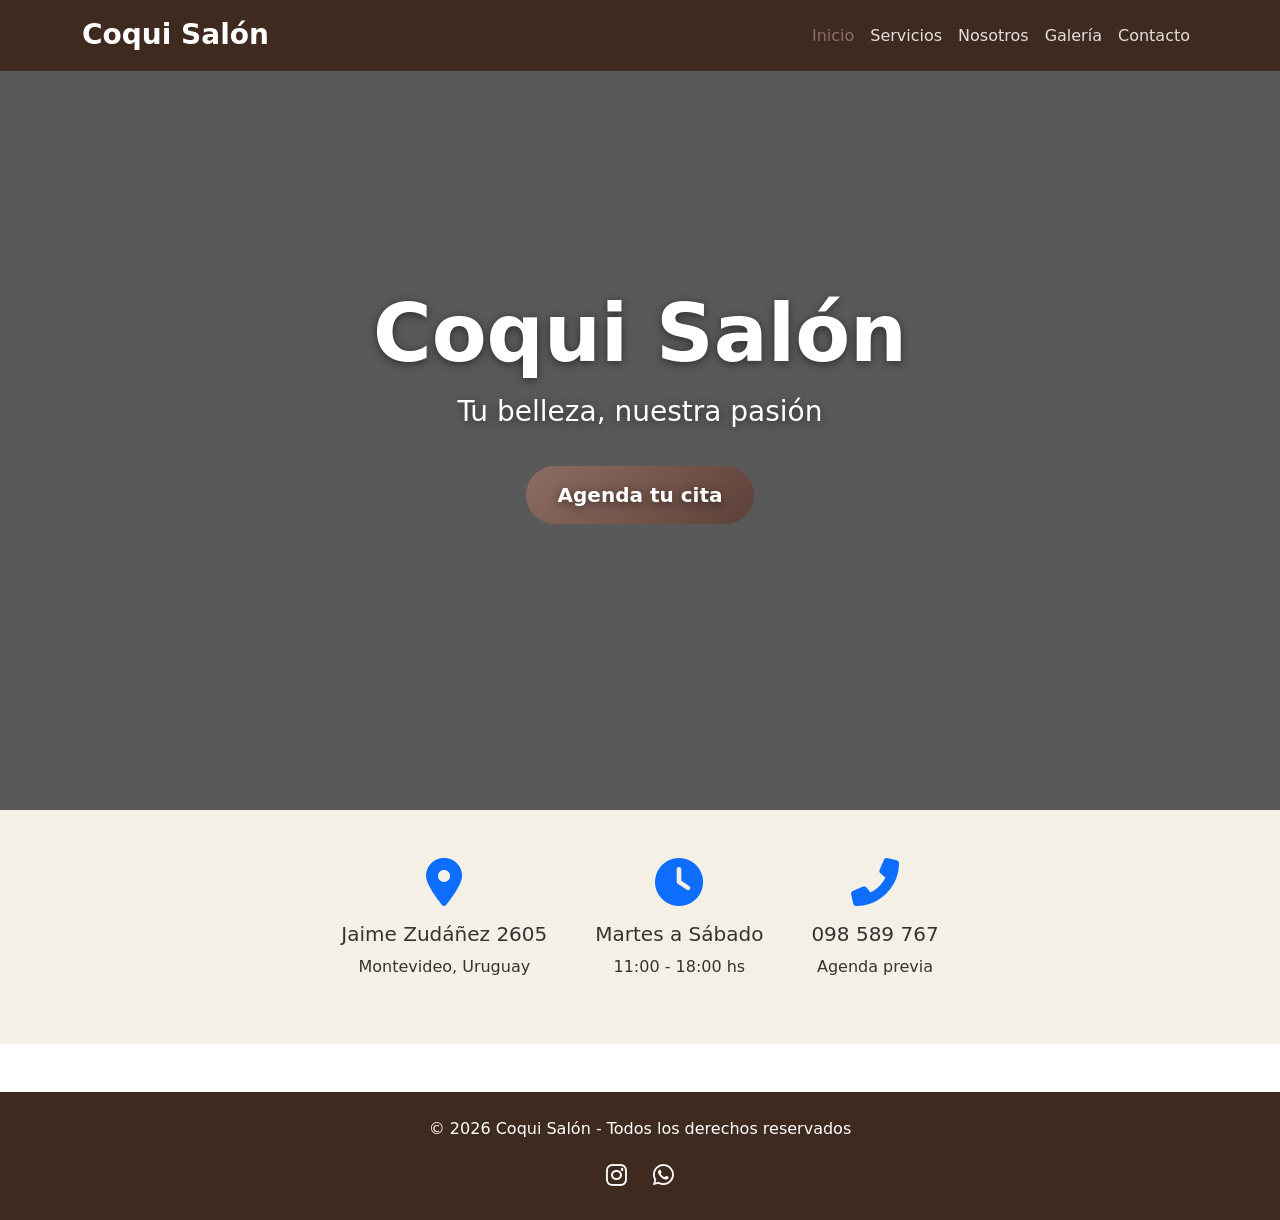
==== index.html @ 461314b5 "Primer commit: estructura completa con HTML, SASS, imagenes y estilos" ====
<!DOCTYPE html>
<html lang="es">
<head>
    <meta charset="UTF-8">
    <meta name="viewport" content="width=device-width, initial-scale=1.0">
    <title>Coqui Salón | Peluquería en Montevideo</title>
    <meta name="description" content="Coqui Salón: cortes de cabello, coloración, peinados y más. Agenda tu cita en Montevideo.">
    <!-- Bootstrap CSS (solo para la grid y componentes, luego sobrescribiremos estilos) -->
    <link href="https://cdn.jsdelivr.net/npm/bootstrap@5.3.3/dist/css/bootstrap.min.css" rel="stylesheet">
    <!-- Font Awesome -->
    <link rel="stylesheet" href="https://cdnjs.cloudflare.com/ajax/libs/font-awesome/6.0.0/css/all.min.css">
    <!-- Tu CSS principal (compilado desde SASS) -->
    <link rel="stylesheet" href="assets/css/main.css">
</head>
<body>

    <!-- Barra de navegación (igual en todas las páginas) -->
    <nav class="navbar navbar-expand-lg navbar-dark fixed-top">
        <div class="container">
            <a class="navbar-brand fw-bold fs-3" href="index.html">Coqui Salón</a>
            <button class="navbar-toggler" type="button" data-bs-toggle="collapse" data-bs-target="#navbarNav">
                <span class="navbar-toggler-icon"></span>
            </button>
            <div class="collapse navbar-collapse" id="navbarNav">
                <ul class="navbar-nav ms-auto">
                    <li class="nav-item"><a class="nav-link active" href="index.html">Inicio</a></li>
                    <li class="nav-item"><a class="nav-link" href="servicios.html">Servicios</a></li>
                    <li class="nav-item"><a class="nav-link" href="nosotros.html">Nosotros</a></li>
                    <li class="nav-item"><a class="nav-link" href="galeria.html">Galería</a></li>
                    <li class="nav-item"><a class="nav-link" href="contacto.html">Contacto</a></li>
                </ul>
            </div>
        </div>
    </nav>

    <!-- Hero section -->
    <section class="hero">
        <div class="container">
            <h1 class="display-1 fw-bold">Coqui Salón</h1>
            <p class="lead fs-3">Tu belleza, nuestra pasión</p>
            <a href="contacto.html" class="btn btn-primary btn-lg mt-3">Agenda tu cita</a>
        </div>
    </section>

    <!-- Información de contacto rápida -->
    <section class="py-5 bg-light">
        <div class="container">
            <div class="info-flex">
                <div class="text-center">
                    <i class="fas fa-map-marker-alt fa-3x text-primary mb-3"></i>
                    <h5>Jaime Zudáñez 2605</h5>
                    <p>Montevideo, Uruguay</p>
                </div>
                <div class="text-center">
                    <i class="fas fa-clock fa-3x text-primary mb-3"></i>
                    <h5>Martes a Sábado</h5>
                    <p>11:00 - 18:00 hs</p>
                </div>
                <div class="text-center">
                    <i class="fas fa-phone-alt fa-3x text-primary mb-3"></i>
                    <h5>098 589 767</h5>
                    <p>Agenda previa</p>
                </div>
            </div>
        </div>
    </section>

    <!-- Footer -->
    <footer class="text-center py-4">
        <p>&copy; 2026 Coqui Salón - Todos los derechos reservados</p>
        <div class="social-icons">
            <a href="#" target="_blank"><i class="fab fa-instagram"></i></a>
            <a href="#" target="_blank"><i class="fab fa-whatsapp"></i></a>
        </div>
    </footer>

    <script src="https://cdn.jsdelivr.net/npm/bootstrap@5.3.3/dist/js/bootstrap.bundle.min.js"></script>
</body>
</html>
---- assets/css/main.css ----
.btn-primary {
  background: linear-gradient(135deg, #8d6e63, #5d4037);
  border: none;
  color: #ffffff;
  padding: 14px 32px;
  border-radius: 50px;
  font-weight: 600;
  transition: all 0.4s ease;
}
.btn-primary:hover {
  transform: translateY(-5px);
  box-shadow: 0 10px 20px rgba(141, 110, 99, 0.4);
}

.card {
  border: none;
  box-shadow: 0 5px 15px rgba(0, 0, 0, 0.1);
  overflow: hidden;
  transition: all 0.4s ease;
}
.card:hover {
  transform: translateY(-12px);
  box-shadow: 0 15px 30px rgba(0, 0, 0, 0.15);
}
.card .card-img-top {
  height: 220px;
  -o-object-fit: cover;
    object-fit: cover;
}

.galeria-img {
  transition: transform 0.4s ease, filter 0.3s;
}
.galeria-img:hover {
  transform: scale(1.02);
  filter: brightness(1.05);
}

.social-icons a {
  color: #ffffff;
  font-size: 1.5rem;
  margin: 0 10px;
  transition: color 0.3s;
}
.social-icons a:hover {
  color: #8d6e63;
}

.contacto-card {
  border-radius: 20px;
  background: #ffffff;
  transition: all 0.3s;
}
.contacto-card:hover {
  transform: scale(1.01);
}

.navbar {
  background: #3e2a1f !important;
  backdrop-filter: blur(8px);
}
.navbar .navbar-brand {
  color: #ffffff;
}
.navbar .nav-link {
  color: rgba(255, 255, 255, 0.85);
}
.navbar .nav-link:hover, .navbar .nav-link.active {
  color: #8d6e63;
}

.hero {
  display: flex;
  align-items: center;
  justify-content: center;
  background: linear-gradient(rgba(0, 0, 0, 0.65), rgba(0, 0, 0, 0.65)), url("https://images.pexels.com/photos/3993449/pexels-photo-3993449.jpeg?w=1600&auto=compress") center/cover no-repeat;
  height: 90vh;
  color: #ffffff;
  text-align: center;
  text-shadow: 0 2px 10px rgba(0, 0, 0, 0.5);
}

.services-grid {
  display: grid;
  grid-template-columns: repeat(auto-fit, minmax(300px, 1fr));
  gap: 2rem;
}

.info-flex {
  display: flex;
  flex-wrap: wrap;
  justify-content: center;
  gap: 3rem;
}

footer {
  background: #3e2a1f;
  color: #ffffff;
  padding: 1.5rem 0;
  margin-top: 3rem;
}

@media (min-width: 577px) and (max-width: 991px) {
  .hero {
    height: 70vh;
  }
  .hero h1 {
    font-size: 3rem;
  }
  .services-grid {
    gap: 1.5rem;
  }
}
@media (max-width: 576px) {
  .hero {
    height: 60vh;
  }
  .hero h1 {
    font-size: 2.2rem;
  }
  .hero .lead {
    font-size: 1.2rem;
  }
  .info-flex {
    flex-direction: column;
    gap: 1.5rem;
  }
  .services-grid {
    grid-template-columns: 1fr;
  }
  .card .card-img-top {
    height: 180px;
  }
}
body {
  font-family: system-ui, -apple-system, "Segoe UI", Roboto, "Open Sans", sans-serif;
  color: #333333;
  margin: 0;
  padding: 0;
  line-height: 1.6;
}

.bg-light {
  background-color: #f5f0e6 !important;
}

img {
  max-width: 100%;
  height: auto;
}

a {
  text-decoration: none;
}/*# sourceMappingURL=main.css.map */
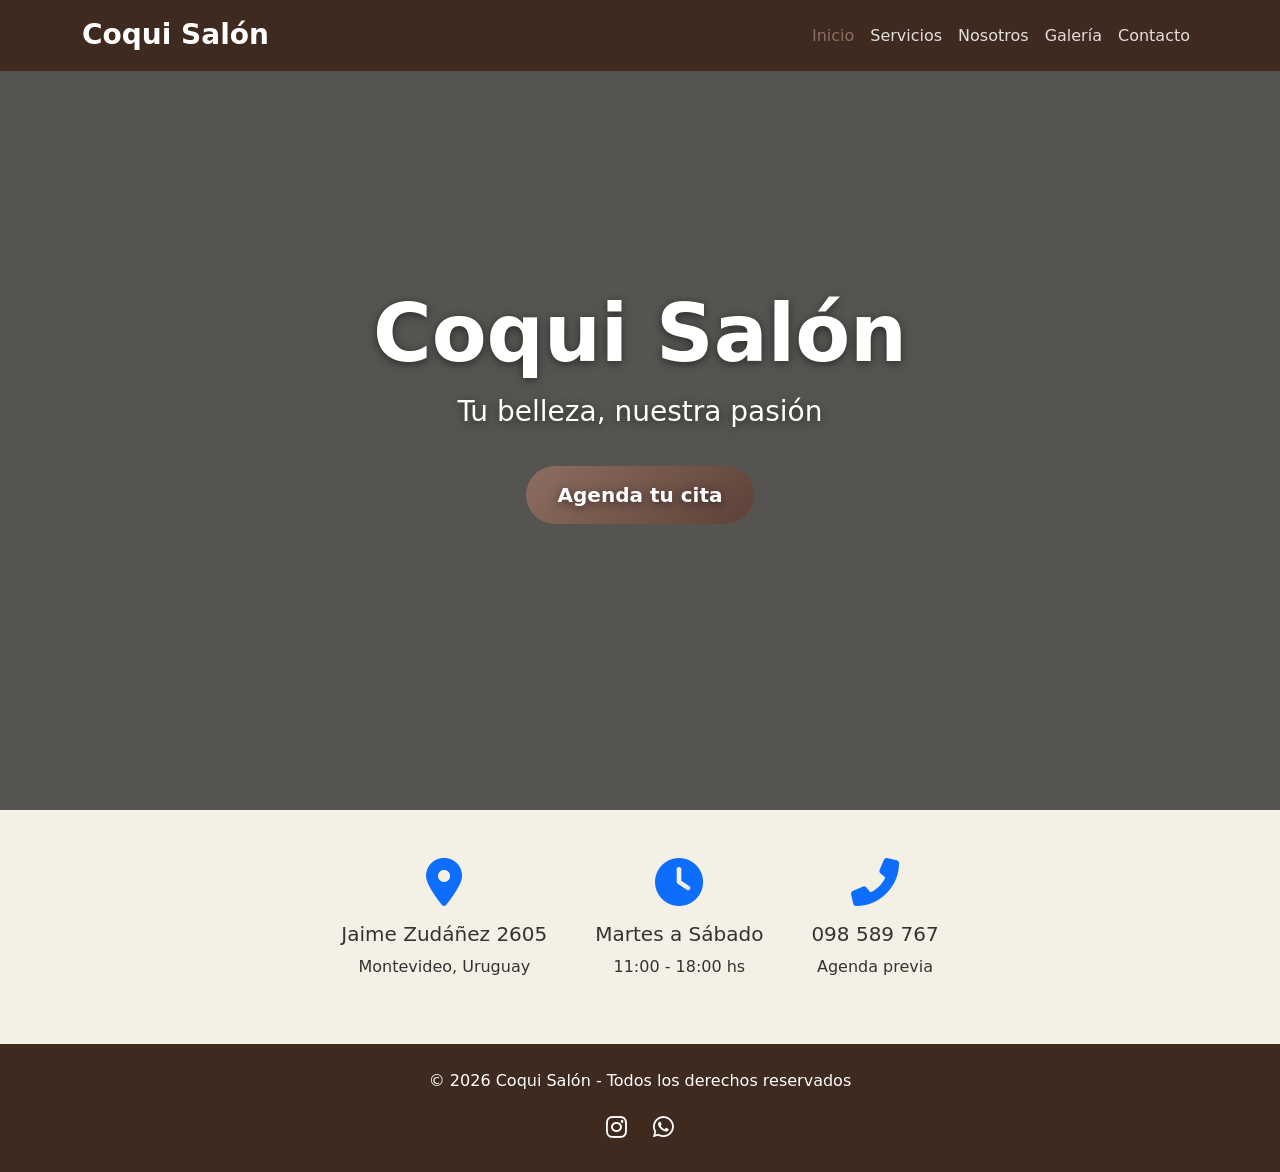
==== commit a3e54aa2: "Elimina espacios blancos no deseados en index: ajusta margenes y fondo homogeneo" ====
--- a/index.html
+++ b/index.html
@@ -5,75 +5,79 @@
     <meta name="viewport" content="width=device-width, initial-scale=1.0">
     <title>Coqui Salón | Peluquería en Montevideo</title>
     <meta name="description" content="Coqui Salón: cortes de cabello, coloración, peinados y más. Agenda tu cita en Montevideo.">
-    <!-- Bootstrap CSS (solo para la grid y componentes, luego sobrescribiremos estilos) -->
     <link href="https://cdn.jsdelivr.net/npm/bootstrap@5.3.3/dist/css/bootstrap.min.css" rel="stylesheet">
-    <!-- Font Awesome -->
     <link rel="stylesheet" href="https://cdnjs.cloudflare.com/ajax/libs/font-awesome/6.0.0/css/all.min.css">
-    <!-- Tu CSS principal (compilado desde SASS) -->
     <link rel="stylesheet" href="assets/css/main.css">
+    <style>
+        /* Ajuste adicional para eliminar espacios blancos no deseados */
+        body {
+            background-color: #f5f0e6 !important; /* Mismo beige que bg-light */
+            margin: 0;
+            padding: 0;
+        }
+        .hero, .bg-light, footer {
+            margin: 0 !important;
+        }
+    </style>
 </head>
 <body>
 
-    <!-- Barra de navegación (igual en todas las páginas) -->
-    <nav class="navbar navbar-expand-lg navbar-dark fixed-top">
-        <div class="container">
-            <a class="navbar-brand fw-bold fs-3" href="index.html">Coqui Salón</a>
-            <button class="navbar-toggler" type="button" data-bs-toggle="collapse" data-bs-target="#navbarNav">
-                <span class="navbar-toggler-icon"></span>
-            </button>
-            <div class="collapse navbar-collapse" id="navbarNav">
-                <ul class="navbar-nav ms-auto">
-                    <li class="nav-item"><a class="nav-link active" href="index.html">Inicio</a></li>
-                    <li class="nav-item"><a class="nav-link" href="servicios.html">Servicios</a></li>
-                    <li class="nav-item"><a class="nav-link" href="nosotros.html">Nosotros</a></li>
-                    <li class="nav-item"><a class="nav-link" href="galeria.html">Galería</a></li>
-                    <li class="nav-item"><a class="nav-link" href="contacto.html">Contacto</a></li>
-                </ul>
+<nav class="navbar navbar-expand-lg navbar-dark fixed-top">
+    <div class="container">
+        <a class="navbar-brand fw-bold fs-3" href="index.html">Coqui Salón</a>
+        <button class="navbar-toggler" type="button" data-bs-toggle="collapse" data-bs-target="#navbarNav">
+            <span class="navbar-toggler-icon"></span>
+        </button>
+        <div class="collapse navbar-collapse" id="navbarNav">
+            <ul class="navbar-nav ms-auto">
+                <li class="nav-item"><a class="nav-link active" href="index.html">Inicio</a></li>
+                <li class="nav-item"><a class="nav-link" href="servicios.html">Servicios</a></li>
+                <li class="nav-item"><a class="nav-link" href="nosotros.html">Nosotros</a></li>
+                <li class="nav-item"><a class="nav-link" href="galeria.html">Galería</a></li>
+                <li class="nav-item"><a class="nav-link" href="contacto.html">Contacto</a></li>
+            </ul>
+        </div>
+    </div>
+</nav>
+
+<section class="hero mb-0">
+    <div class="container">
+        <h1 class="display-1 fw-bold">Coqui Salón</h1>
+        <p class="lead fs-3">Tu belleza, nuestra pasión</p>
+        <a href="contacto.html" class="btn btn-primary btn-lg mt-3">Agenda tu cita</a>
+    </div>
+</section>
+
+<section class="py-5 bg-light mt-0 mb-0">
+    <div class="container">
+        <div class="info-flex">
+            <div class="text-center">
+                <i class="fas fa-map-marker-alt fa-3x text-primary mb-3"></i>
+                <h5>Jaime Zudáñez 2605</h5>
+                <p>Montevideo, Uruguay</p>
+            </div>
+            <div class="text-center">
+                <i class="fas fa-clock fa-3x text-primary mb-3"></i>
+                <h5>Martes a Sábado</h5>
+                <p>11:00 - 18:00 hs</p>
+            </div>
+            <div class="text-center">
+                <i class="fas fa-phone-alt fa-3x text-primary mb-3"></i>
+                <h5>098 589 767</h5>
+                <p>Agenda previa</p>
             </div>
         </div>
-    </nav>
+    </div>
+</section>
 
-    <!-- Hero section -->
-    <section class="hero">
-        <div class="container">
-            <h1 class="display-1 fw-bold">Coqui Salón</h1>
-            <p class="lead fs-3">Tu belleza, nuestra pasión</p>
-            <a href="contacto.html" class="btn btn-primary btn-lg mt-3">Agenda tu cita</a>
-        </div>
-    </section>
+<footer class="text-center py-4 mt-0">
+    <p>&copy; 2026 Coqui Salón - Todos los derechos reservados</p>
+    <div class="social-icons">
+        <a href="#"><i class="fab fa-instagram"></i></a>
+        <a href="#"><i class="fab fa-whatsapp"></i></a>
+    </div>
+</footer>
 
-    <!-- Información de contacto rápida -->
-    <section class="py-5 bg-light">
-        <div class="container">
-            <div class="info-flex">
-                <div class="text-center">
-                    <i class="fas fa-map-marker-alt fa-3x text-primary mb-3"></i>
-                    <h5>Jaime Zudáñez 2605</h5>
-                    <p>Montevideo, Uruguay</p>
-                </div>
-                <div class="text-center">
-                    <i class="fas fa-clock fa-3x text-primary mb-3"></i>
-                    <h5>Martes a Sábado</h5>
-                    <p>11:00 - 18:00 hs</p>
-                </div>
-                <div class="text-center">
-                    <i class="fas fa-phone-alt fa-3x text-primary mb-3"></i>
-                    <h5>098 589 767</h5>
-                    <p>Agenda previa</p>
-                </div>
-            </div>
-        </div>
-    </section>
-
-    <!-- Footer -->
-    <footer class="text-center py-4">
-        <p>&copy; 2026 Coqui Salón - Todos los derechos reservados</p>
-        <div class="social-icons">
-            <a href="#" target="_blank"><i class="fab fa-instagram"></i></a>
-            <a href="#" target="_blank"><i class="fab fa-whatsapp"></i></a>
-        </div>
-    </footer>
-
-    <script src="https://cdn.jsdelivr.net/npm/bootstrap@5.3.3/dist/js/bootstrap.bundle.min.js"></script>
+<script src="https://cdn.jsdelivr.net/npm/bootstrap@5.3.3/dist/js/bootstrap.bundle.min.js"></script>
 </body>
 </html>
